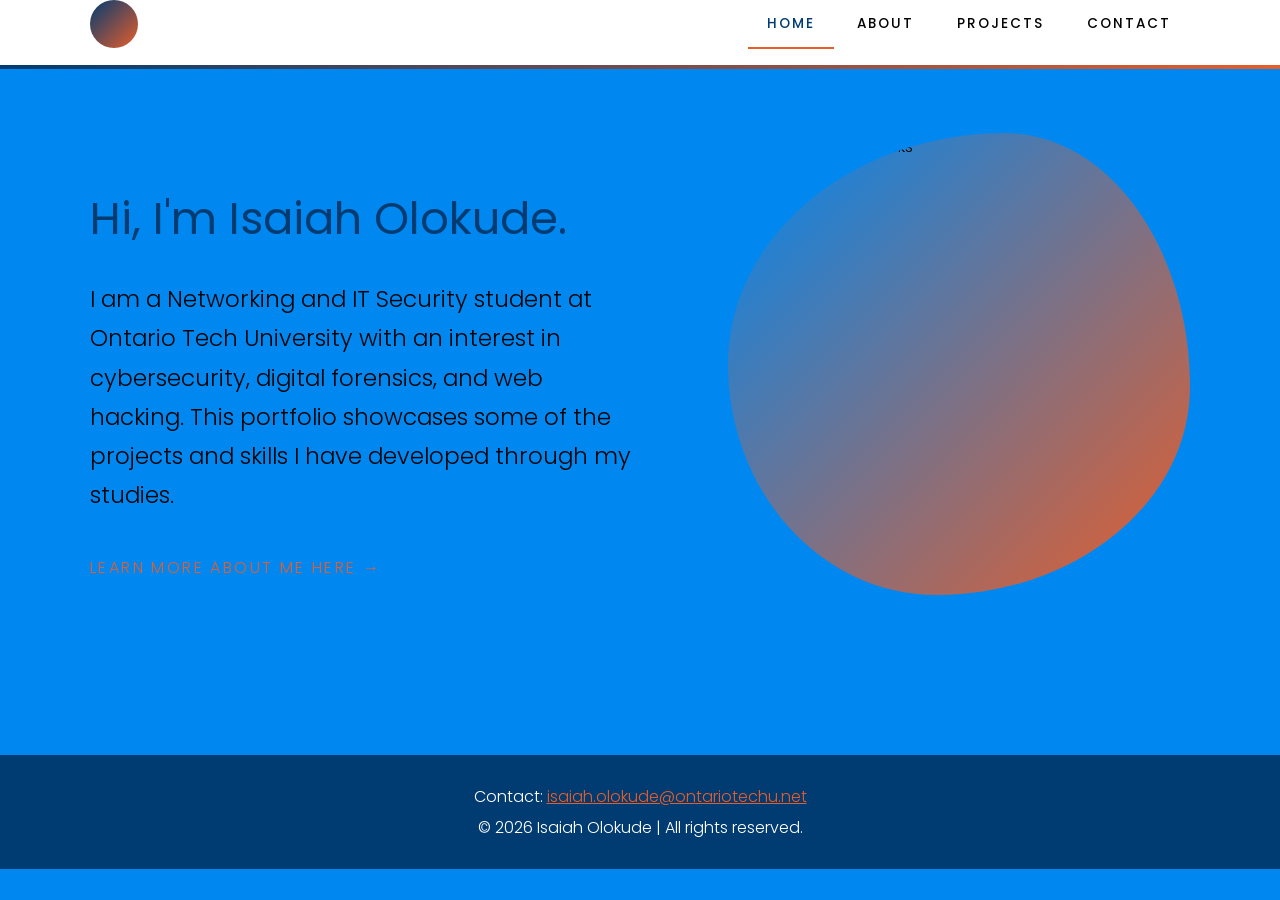
==== index.html @ 573d66c8 "Add files via upload" ====
<!DOCTYPE html>
<html lang="en">
<head>
  <meta charset="UTF-8">
  <meta name="viewport" content="width=device-width, initial-scale=1.0">
  <title>Your Name | Portfolio</title>
  <!-- Poppins font from Google Fonts (cite this in your README) -->
  <link rel="stylesheet" href="https://fonts.googleapis.com/css2?family=Poppins:wght@300;400;500&amp;display=swap">
  <link rel="stylesheet" href="css/style.css">
  <link rel="stylesheet" href="css/mobile.css" media="screen and (max-width: 767px)">
  <link rel="stylesheet" href="css/tablet.css" media="screen and (min-width: 768px) and (max-width: 1023px)">
</head>
<body>

  <header class="site-header">
    <div class="wrapper clearfix">
      <!-- Logo badge made with CSS: your initials, no image needed -->
      <a href="index.html" class="logo" aria-label="Home"></a>
      
      <nav aria-label="Main navigation">
        <ul>
          <li><a href="index.html" class="current">Home</a></li>
          <li><a href="about.html">About</a></li>
          <li><a href="projects.html">Projects</a></li>
          <li><a href="contact.html">Contact</a></li>
        </ul>
      </nav>
    </div>
  </header>

  <main>
    <section class="hero wrapper clearfix">
      <article class="hero-text">
        <h1>Hi, I'm Isaiah Olokude.</h1>
        <p>I am a Networking and IT Security student at Ontario Tech University with an interest in
    cybersecurity, digital forensics, and web hacking. This portfolio showcases
    some of the projects and skills I have developed through my studies.</p>
        
        <a href="about.html" class="learn-more-here">Learn more about me here &rarr;</a>
      </article>
      <div class="hero-image">
        <img src="images/hero.PNG" alt="Your Name at a desks">
      </div>
    </section>
   <section class="timeline" aria-labelledby="timeline-title">
  <div class="wrapper">
    
  </main>

  <footer class="site-footer">
    <p>Contact: <a href="mailto:isaiah.olokude@ontariotechu.net">isaiah.olokude@ontariotechu.net</a></p>
    <p>&copy; 2026 Isaiah Olokude | All rights reserved.</p>
  </footer>

</body>
</html>
---- css/style.css ----
/* base.css: shared styles. Fluid design: % widths, rem units, max-width.
   No Flexbox anywhere; columns use float. */

:root {
  /* PLACEHOLDER palette: swap in your Adobe Color scheme + list it in README */
    --color-dark: #003C71;     /* Future Blue */
    --color-mid: #E75D2A;      
    --color-accent: #E75D2A;   /* Tech Tangerine */
    --color-soft: #0088f0;     /* Light background */
    --color-text: #030303;     /* Simcoe Blue */
    --color-nardo: #6B6D70;
    --color-light: #fff;    /* Light background */
}

* { box-sizing: border-box; }

body {
  margin: 0;
  font-family: "Poppins", Arial, sans-serif;
  font-weight: 300;
  line-height: 1.7;
  color: var(--color-text);
  background: var(--color-soft);
}

img, video { max-width: 100%; height: auto; } /* fluid media */

/* Fluid centered container: shrinks with the screen, capped on big screens */
.wrapper { width: 90%; max-width: 1100px; margin: 0 auto; }

.clearfix::after { content: ""; display: block; clear: both; }

/* ---------- Header ---------- */
.site-header { padding: 0rem 0; position: relative; }
.site-header { background: var(--color-light); }

/* Plain linear gradient (left to right): thin bar under the header */
.site-header::after {
  content: "";
  display: block;
  height: 4px;
  margin-top: 1rem;
  background: linear-gradient(to right, var(--color-dark), var(--color-accent));
}

/* Angled gradient (135deg): round logo badge */
.logo {
  float: left;
  width: 3rem;
  height: 3rem;
  line-height: 3rem;
  border-radius: 50%;
  text-align: center;
  font-weight: 500;
  color: #ffffff;
  text-decoration: none;
  background: linear-gradient(135deg, var(--color-dark), var(--color-mid));
}

.site-header nav { float: right; }
.site-header ul { margin: 0; padding: 0; list-style: none; }
.site-header li { display: inline-block; }   /* inline-block instead of flex */
.site-header nav a {
  display: block;
  padding: 0.75rem 1.2rem;
  font-size: 0.85rem;
  font-weight: 500;
  letter-spacing: 0.15em;
  text-transform: uppercase;
  color: var(--color-);
  text-decoration: none;
}
.site-header nav a:hover,
.site-header nav a.current { color: var(--color-dark); border-bottom: 2px solid var(--color-accent); }

/* ---------- Hero: text left, image right (floats) ---------- */
.hero { padding: 4rem 0; }
.hero-text { float: left; width: 50%; padding-top: 3rem; }
.hero-text h1 {
  margin: 0 0 1rem;
  font-size: clamp(1.8rem, 4vw, 2.8rem);  /* fluid type: scales with the window */
  font-weight: 400;
  color: var(--color-dark);
}
.hero-text p { font-size: clamp(1rem, 1.8vw, 10rem); }
.learn-more-here {
  display: inline-block;
  margin-top: 1rem;
  letter-spacing: 0.15em;
  text-transform: uppercase;
  text-decoration: none;
  color: var(--color-accent);
}

/* Blob shape with an angled gradient; square via padding-bottom trick */
.hero-image {
  position: relative;
  float: right;
  width: 42%;
  padding-bottom: 42%;      /* keeps the frame square as it scales */
  border-radius: 60% 40% 55% 45% / 50% 55% 45% 50%;
  background: linear-gradient(135deg, var(--color-soft), var(--color-accent));
  overflow: hidden;
}
.hero-image img {
  position: absolute;
  top: 0;
  left: 0;
  width: 100%;
  height: 100%;
  object-fit: cover;
  object-position: 30% 20%;
}

/* ---------- Footer ---------- */
.site-footer {
  clear: both;
  padding: 1.5rem 1rem;
  text-align: center;
  color: #fff;
  background: var(--color-dark);
}
.site-footer p { margin: 0.25rem 0; }
.site-footer a { color: var(--color-accent); }

.timeline {
  --tl-dark: #2b2d33;     /* outline colour, like the reference design */
  --tl-blue: #1a5fd0;
  --tl-pink: #f7af95;     /* swap these for your own palette if you prefer */
  --tl-purple: #f89875;
  --tl-orange: #f78156;
  --tl-yellow: #fdfdfc;
  padding: 3rem 0;
  background: var(--tl-bg);
}

.timeline h2 { margin: 0 0 0.5rem; color: var(--tl-dark); }
.timeline h2::after {          /* linear gradient underline */
  content: "";
  display: block;
  width: 90px;
  height: 4px;
  margin-top: 0.75rem;
  background: linear-gradient(to right, var(--tl-dark), var(--tl-blue));
}
.timeline-intro { margin: 0 0 1rem; }

/* Hidden radios remember which stage is selected (still reachable by keyboard) */
.slider { position: relative; }
.slider input { position: absolute; opacity: 0; width: 1px; height: 1px; }

/* ---------- Arrow timeline ---------- */
.slider-nav {
  /* Variables so mobile.css can shrink everything with three lines */
  --chev-h: 4rem;
  --stem: 2rem;
  --clock: 3.6rem;
  --dot: 2rem;
  /* Room above and below the arrows for the circles */
  padding: calc(var(--stem) + var(--clock) + 0.5rem) 0 calc(var(--stem) + var(--dot) + 0.5rem);
}
.slider-nav::after { content: ""; display: block; clear: both; } /* clearfix for floats */

/* Arrows are 36.5% wide and overlap so each point nests into the next notch.
   Width: 36.5 + 2 x (36.5 x 0.85 + 0.7 gap) = about 100% */
.stage {
  position: relative;
  float: left;
  width: 36.5%;
  cursor: pointer;
}
.stage + .stage { margin-left: -4.8%; }

.chev-wrap { display: block; }

/* The arrow: dark clipped shape, with a coloured inner shape inset by 3px to look like an outline */
.chevron {
  position: relative;
  display: block;
  height: var(--chev-h);
  background: var(--tl-dark);
  clip-path: polygon(0 0, 85% 0, 100% 50%, 85% 100%, 0 100%, 15% 50%);
}
.chevron::before {
  content: "";
  position: absolute;
  top: 3px; right: 3px; bottom: 3px; left: 3px;
  clip-path: polygon(0 0, 85% 0, 100% 50%, 85% 100%, 0 100%, 15% 50%);
}
.stage-past .chevron::before { background: var(--tl-pink); }
.stage-present .chevron::before { background: var(--tl-purple); }
.stage-future .chevron::before { background: var(--tl-orange); }

.chev-text {
  position: relative;          /* sits above the inner shape */
  display: block;
  text-align: center;
  line-height: var(--chev-h);
  font-weight: 500;
  color: var(--tl-dark);
}

/* Stem line + circle, above or below the arrow */
.stem {
  position: absolute;
  left: 50%;
  width: 3px;
  margin-left: -1.5px;
  height: var(--stem);
  background: var(--tl-dark);
}
.dot {
  position: absolute;
  left: 50%;
  width: var(--dot);
  height: var(--dot);
  margin-left: calc(var(--dot) / -2);
  box-sizing: border-box;
  border: 3px solid var(--tl-dark);
  border-radius: 50%;
}
.marker-up .stem { bottom: 100%; }
.marker-up .dot { bottom: calc(100% + var(--stem) - 3px); }
.marker-down .stem { top: 100%; }
.marker-down .dot { top: calc(100% + var(--stem) - 3px); }

.stage-past .dot { background: #fafafa; }
.stage-present .dot { background: #f4f5f7; }

/* Clock on the Future stage, drawn with CSS */
.dot-clock {
  width: var(--clock);
  height: var(--clock);
  margin-left: calc(var(--clock) / -2);
  background: var(--tl-yellow);
}
.dot-clock::before,
.dot-clock::after {            /* the two clock hands */
  content: "";
  position: absolute;
  left: 50%;
  top: 50%;
  background: var(--tl-dark);
}
.dot-clock::before { width: 3px; height: 32%; transform: translate(-50%, -100%); }              /* minute hand, points up */
.dot-clock::after  { width: 28%; height: 3px; transform-origin: 0 50%; transform: rotate(40deg); } /* hour hand */

/* Selected stage: offset shadow like the reference design + bold text */
#tl-1:checked ~ .slider-nav .stage-past .chev-wrap,
#tl-2:checked ~ .slider-nav .stage-present .chev-wrap,
#tl-3:checked ~ .slider-nav .stage-future .chev-wrap {
  filter: drop-shadow(4px 4px 0 var(--tl-dark));
}
#tl-1:checked ~ .slider-nav .stage-past .chev-text,
#tl-2:checked ~ .slider-nav .stage-present .chev-text,
#tl-3:checked ~ .slider-nav .stage-future .chev-text {
  font-weight: 700;
}

/* Visible focus ring for keyboard users */
#tl-1:focus-visible ~ .slider-nav .stage-past .chev-wrap,
#tl-2:focus-visible ~ .slider-nav .stage-present .chev-wrap,
#tl-3:focus-visible ~ .slider-nav .stage-future .chev-wrap {
  outline: 3px solid var(--tl-blue);
  outline-offset: 4px;
}

/* ---------- Bios ---------- */
.slider-hint { margin: 0; font-style: italic; }
.slider input:checked ~ .slider-hint { display: none; }

.slider-track { margin: 0; padding: 0; list-style: none; }
.slide { display: none; }

#tl-1:checked ~ .slider-window .slide:nth-child(1),
#tl-2:checked ~ .slider-window .slide:nth-child(2),
#tl-3:checked ~ .slider-window .slide:nth-child(3) {
  display: block;
  animation: fade-in 0.4s ease;
}
@keyframes fade-in { from { opacity: 0; } to { opacity: 1; } }

.timeline .slide-grid {
  width: 100%;
  max-width: 1000px;       /* total width of the pair on big screens */
  margin: 0 auto;          /* centers the pair on the page */
}
.timeline .slide-grid::after { content: ""; display: block; clear: both; }  /* clearfix for the floats */

/* Both boxes fill the container, bio left and skills right */
.timeline .slide-grid .timeline-card {
  float: left;
  width: 58%;
  max-width: none;         /* removes any old 700px cap */
  margin: 0 2% 0 0;
}
.timeline .slide-grid .skills-card {
  width: 40%;              /* 58 + 2 + 40 = 100% */
  margin: 0;
}

.timeline-card p + p { margin-top: 0.75rem; }
.timeline-card ul { margin: 0.75rem 0 0; padding-left: 1.25rem; }
.timeline-card li { margin-bottom: 0.5rem; }

@media (prefers-reduced-motion: reduce) {
  .slide { animation: none !important; }
}
.timeline .slide-grid .timeline-card {
  padding: 1.25rem;
  background: var(--color-light);
  border-top: 4px solid var(--tl-blue);
  border-radius: 6px;
  box-shadow: 0 2px 6px rgba(43, 45, 51, 0.12);
}

.about { padding: 5rem 0 1rem; }
.about-hub { position: relative; }

/* Hidden radios remember which popup is open (keyboard users can still reach them) */
.about-hub input { position: absolute; opacity: 0; width: 1px; height: 1px; }

/* Poster stage: fluid width, height = 120% of width via the ::before padding trick */
.poster {
  position: relative;
  width: 100%;
  max-width: 620px;
  margin: 0 auto;
  overflow: hidden;
  background: #0088f0;;
  border: 1px solid #cfd8e3;
}
.poster::before { content: ""; display: block; padding-bottom: 120%; }

/* Big serif title: "ABOUT" above the photo, "ME" below, both overlapping it */
.poster h1 { margin: 0; }
.t-about, .t-me {
  position: absolute;
  left: 50%;
  z-index: 3;
  transform: translateX(-50%);
  font-family: "Playfair Display", Georgia, serif;
  font-style: italic;
  font-weight: 700;
  font-size: clamp(3rem, 19vw, 7.5rem);   /* fluid: scales with the screen */
  line-height: 1;
  letter-spacing: -0.02em;
  text-transform: uppercase;
  white-space: nowrap;
  color: var(--color-accent);
}
.t-about { top: 3%; }
.t-me { top: 53%; }

/* Grayscale photo on a grey backdrop, centred */
.poster-photo {
  position: absolute;
  z-index: 1;
  top: 17%;
  left: 50%;
  width: 44%;
  margin-left: -22%;
  aspect-ratio: 1 / 1.15;
  overflow: hidden;
  background: #cfd4da;
}
.poster-photo img {
  display: block;
  width: 100%;
  height: 100%;
  object-fit: cover;
  object-position: 50% 20%;       /* adjust to centre your face */
  filter: grayscale(100%);        /* black-and-white like the reference */
}

/* Handwritten text */
.poster-name,
.note,
.poster-cta,
.popup-close {
  font-family: "Caveat", "Comic Sans MS", cursive;
  color: var(--color-dark);
}
.poster-name {
  position: absolute;
  z-index: 2;
  top: 20%;
  right: 3%;
  margin: 0;
  font-size: clamp(1rem, 3.6vw, 1.5rem);
  font-weight: 700;
}
.poster-cta {
  position: absolute;
  top: 80%;
  left: 0;
  width: 100%;
  margin: 0;
  text-align: center;
  font-size: clamp(1.1rem, 4vw, 1.7rem);
  font-weight: 700;
  line-height: 1.2;
}
.poster-cta a { color: var(--color-dark); }

/* Notes around the photo (clickable labels) */
.note {
  position: absolute;
  z-index: 4;
  width: 25%;
  padding: 0.15rem 0.3rem;
  font-size: clamp(0.9rem, 3.2vw, 1.4rem);
  font-weight: 700;
  line-height: 1.1;
  border-bottom: 2px dashed var(--color-accent);
  cursor: pointer;
}
.note:hover { color: var(--color-accent); }
.note-1 { left: 1%;  top: 27%; }
.note-2 { left: 1%;  top: 43%; }
.note-3 { left: 1%;  top: 60%; }
.note-4 { right: 1%; top: 30%; text-align: right; }
.note-5 { right: 1%; top: 46%; text-align: right; }
.note-6 { right: 1%; top: 62%; text-align: right; }

/* Selected note: white pill with a solid border */
#ab-1:checked ~ .poster .note-1,
#ab-2:checked ~ .poster .note-2,
#ab-3:checked ~ .poster .note-3,
#ab-4:checked ~ .poster .note-4,
#ab-5:checked ~ .poster .note-5,
#ab-6:checked ~ .poster .note-6 {
  background: #fff;
  border: 2px solid var(--color-accent);
  border-radius: 999px;
}

/* Keyboard focus ring */
#ab-1:focus-visible ~ .poster .note-1,
#ab-2:focus-visible ~ .poster .note-2,
#ab-3:focus-visible ~ .poster .note-3,
#ab-4:focus-visible ~ .poster .note-4,
#ab-5:focus-visible ~ .poster .note-5,
#ab-6:focus-visible ~ .poster .note-6 {
  outline: 3px solid var(--color-dark);
  outline-offset: 2px;
}

/* Popup card, centred on the poster */
.popup {
  display: none;
  position: absolute;
  z-index: 6;
  top: 50%;
  left: 50%;
  width: 66%;
  max-height: 60%;
  overflow-y: auto;
  padding: 1rem;
  background: #fff;
  border-top: 4px solid var(--color-accent);
  border-radius: 6px;
  box-shadow: 0 4px 14px rgba(0, 0, 0, 0.3);
  transform: translate(-50%, -50%);
}
.popup h2 { margin: 0 0 0.5rem; font-size: 1.1rem; color: var(--color-dark); }
.popup p { margin: 0 0 0.75rem; font-size: 0.9rem; }
.popup-close {
  display: inline-block;
  padding: 0.1rem 0.9rem;
  border: 2px solid var(--color-dark);
  border-radius: 999px;
  font-size: 1.1rem;
  font-weight: 700;
  cursor: pointer;
}

#ab-1:checked ~ .poster .popup-1,
#ab-2:checked ~ .poster .popup-2,
#ab-3:checked ~ .poster .popup-3,
#ab-4:checked ~ .poster .popup-4,
#ab-5:checked ~ .poster .popup-5,
#ab-6:checked ~ .poster .popup-6 {
  display: block;
  animation: pop-in 0.3s ease;
}
@keyframes pop-in { from { opacity: 0; } to { opacity: 1; } }
@media (prefers-reduced-motion: reduce) {
  .popup { animation: none !important; }
}

/* Video section below the poster */
.about-video { padding: 1rem 0 3rem; text-align: center; }
.about-video h2 { color: var(--color-dark); }
.about-video video { display: block; width: 100%; max-width: 720px; margin: 0 auto; }

.page-projects { background: var(--color-soft); }

/* White header strip so the dark nav links stay readable on grey */
.page-projects .site-header { background: #fff; }

.projects { padding: 2rem 0; }
.projects h1 { margin: 0 0 0.5rem; color: #fff; }
.projects h1::after {                       /* linear gradient underline */
  content: "";
  display: block;
  width: 90px;
  height: 4px;
  margin-top: 0.75rem;
  background: linear-gradient(to right, var(--color-accent), var(--color-light));
}
.projects-intro { margin: 0 0 2rem; color: #fff; }

/* Grid without Flexbox: inline-block cards with % widths.
   font-size: 0 on the container removes the gap between inline-blocks. */
.project-grid { font-size: 0; }
.project-card {
  display: inline-block;
  vertical-align: top;
  width: 100%;                   /* mobile default: one per row */
  margin: 0 0 1rem;
  padding: 1.25rem;
  font-size: 1rem;               /* resets the 0 from the container */
  background: #ffffff;
  border-top: 4px solid var(--color-accent);
  border-radius: 6px;
  box-shadow: 0 2px 8px rgba(0, 0, 0, 0.25);
}
.project-card h2 { margin: 0 0 0.5rem; font-size: 1.2rem; color: var(--color-dark); }
.project-card p { margin: 0; }

.project-tag {
  display: inline-block;
  margin: 0 0 0.75rem;
  padding: 0.1rem 0.75rem;
  font-size: 0.8rem;
  font-weight: 500;
  color: var(--color-dark);
  background: var(--color-light);
  border-radius: 999px;
}
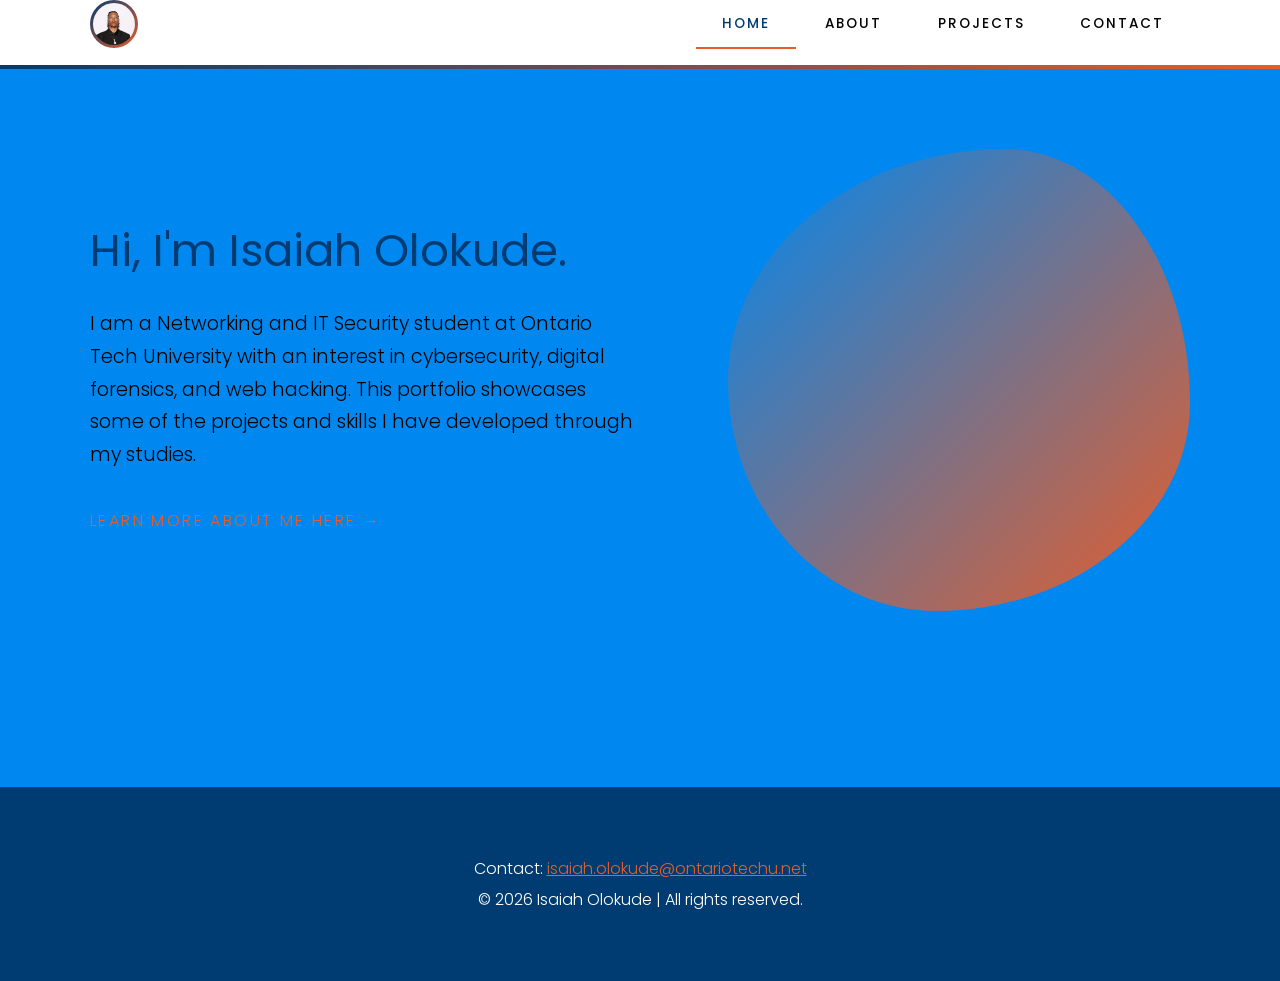
==== commit a8b4c139: "Add files via upload" ====
--- a/index.html
+++ b/index.html
@@ -3,19 +3,23 @@
 <head>
   <meta charset="UTF-8">
   <meta name="viewport" content="width=device-width, initial-scale=1.0">
-  <title>Your Name | Portfolio</title>
+  <title>Home | Isaiah Olokude</title>
   <!-- Poppins font from Google Fonts (cite this in your README) -->
   <link rel="stylesheet" href="https://fonts.googleapis.com/css2?family=Poppins:wght@300;400;500&amp;display=swap">
   <link rel="stylesheet" href="css/style.css">
-  <link rel="stylesheet" href="css/mobile.css" media="screen and (max-width: 767px)">
-  <link rel="stylesheet" href="css/tablet.css" media="screen and (min-width: 768px) and (max-width: 1023px)">
+  <!-- phone style sheet -->
+<link rel="stylesheet" href="css/mobile.css" media="only screen and (max-width: 480px)">
+<!-- tablet style sheet -->
+<link rel="stylesheet" href="css/tablet.css" media="only screen and (min-width: 481px) and (max-width: 960px)">
+<!-- full-size monitor style sheet -->
+<link rel="stylesheet" href="css/laptop.css" media="only screen and (min-width: 960px)">
 </head>
 <body>
 
   <header class="site-header">
     <div class="wrapper clearfix">
       <!-- Logo badge made with CSS: your initials, no image needed -->
-      <a href="index.html" class="logo" aria-label="Home"></a>
+     <a href="index.html" class="logo" aria-label="Home"><img src="images/hero.png" alt=""></a>
       
       <nav aria-label="Main navigation">
         <ul>
@@ -39,7 +43,7 @@
         <a href="about.html" class="learn-more-here">Learn more about me here &rarr;</a>
       </article>
       <div class="hero-image">
-        <img src="images/hero.PNG" alt="Your Name at a desks">
+        <img src="images/hero.PNG" alt="Your Portrait" class="hero-portrait">
       </div>
     </section>
    <section class="timeline" aria-labelledby="timeline-title">
--- a/css/style.css
+++ b/css/style.css
@@ -57,6 +57,15 @@
   background: linear-gradient(135deg, var(--color-dark), var(--color-mid));
 }
 
+.logo { padding: 3px; }
+.logo img {
+  display: block;
+  width: 100%;
+  height: 100%;
+  border-radius: 50%;
+  object-fit: cover;          /* crops instead of stretching */
+  object-position: 50% 20%;
+}
 .site-header nav { float: right; }
 .site-header ul { margin: 0; padding: 0; list-style: none; }
 .site-header li { display: inline-block; }   /* inline-block instead of flex */
@@ -67,7 +76,7 @@
   font-weight: 500;
   letter-spacing: 0.15em;
   text-transform: uppercase;
-  color: var(--color-);
+  color: var(--color-text);
   text-decoration: none;
 }
 .site-header nav a:hover,
@@ -82,7 +91,7 @@
   font-weight: 400;
   color: var(--color-dark);
 }
-.hero-text p { font-size: clamp(1rem, 1.8vw, 10rem); }
+.hero-text p { font-size: clamp(0.5rem, 1.8vw, 1.2rem); }
 .learn-more-here {
   display: inline-block;
   margin-top: 1rem;
@@ -115,7 +124,7 @@
 /* ---------- Footer ---------- */
 .site-footer {
   clear: both;
-  padding: 1.5rem 1rem;
+  padding: 4rem 1rem;
   text-align: center;
   color: #fff;
   background: var(--color-dark);
@@ -490,9 +499,9 @@
 }
 
 /* Video section below the poster */
-.about-video { padding: 1rem 0 3rem; text-align: center; }
+.about-video { padding: 1rem 0 1rem; text-align: center; }
 .about-video h2 { color: var(--color-dark); }
-.about-video video { display: block; width: 100%; max-width: 720px; margin: 0 auto; }
+.about-video video { display: block; width: 100%; max-width: 350px; margin: 0 auto; }
 
 .page-projects { background: var(--color-soft); }
 
@@ -540,6 +549,79 @@
   border-radius: 999px;
 }
 
-
-
-
+.contact { padding: 3rem 0; }
+.contact h1 { margin: 0 0 0.5rem; color: #fff; }
+.contact h1::after {                       /* linear gradient underline */
+  content: "";
+  display: block;
+  width: 90px;
+  height: 4px;
+  margin-top: 0.75rem;
+  background: linear-gradient(to right, var(--color-accent), var(--color-light));
+}
+.contact-intro { margin: 0 0 1.5rem; color: #fff; }
+
+/* Form card: fluid width, capped on big screens, centred */
+.contact-form {
+  width: 100%;
+  max-width: 600px;
+  margin: 0 auto;
+  padding: 1.5rem;
+  background: #fff;
+  border-top: 4px solid var(--color-accent);
+  border-radius: 6px;
+  box-shadow: 0 2px 8px rgba(0, 0, 0, 0.25);
+}
+
+.contact-form label {
+  display: block;
+  margin: 1rem 0 0.35rem;
+  font-weight: 500;
+  color: var(--color-dark);
+}
+.contact-form label:first-child { margin-top: 0; }
+
+.contact-form input,
+.contact-form textarea {
+  display: block;
+  width: 100%;
+  padding: 0.65rem 0.75rem;
+  font: inherit;
+  color: var(--color-text);
+  background: var(--color-light);
+  border: 2px solid transparent;
+  border-radius: 4px;
+}
+.contact-form textarea { resize: vertical; }
+
+.contact-form input:focus,
+.contact-form textarea:focus {
+  outline: none;
+  border-color: var(--color-mid);
+}
+
+/* Show a red-orange border only after the visitor has typed something invalid */
+.contact-form input:invalid:not(:placeholder-shown),
+.contact-form textarea:invalid:not(:placeholder-shown) {
+  border-color: var(--color-accent);
+}
+
+.contact-form button {
+  display: block;
+  width: 70%;
+  margin: 1.5rem auto 0;
+  padding: 0.75rem;
+  font: inherit;
+  font-weight: 500;
+  color: var(--color-text);
+  background: var(--color-accent);
+  border: 0;
+  border-radius: 4px;
+  cursor: pointer;
+}
+.contact-form button:hover { background: var(--color-mid); color: #fff; }
+.contact-form button:focus-visible { outline: 3px solid var(--color-dark); outline-offset: 2px; }
+
+
+
+
--- a/css/mobile.css
+++ b/css/mobile.css
@@ -0,0 +1,61 @@
+/* mobile.css
+   Loads below 768px (phones, roughly 320px to 767px).
+   Everything stacks into one column. No Flexbox, only floats reset
+   to "none", block display and percentage widths. */
+
+/* ---------- Header and nav ---------- */
+.logo { float: none; display: block; margin: 0 auto 0.5rem; }  /* logo centred above the links */
+.site-header nav { float: none; text-align: center; }
+.site-header nav a { padding: 0.5rem 0.6rem; font-size: 0.75rem; }
+
+/* ---------- Home hero ---------- */
+.hero { padding: 2rem 0; }
+.hero-text,
+.hero-image { float: none; width: 100%; }
+.hero-text { padding-top: 0; text-align: center; }
+.hero-image { width: 70%; padding-bottom: 70%; margin: 2rem auto 0; } /* photo blob under the text */
+
+/* ---------- Timeline ---------- */
+/* Smaller arrows, stems and circles (these are variables set in base.css) */
+.slider-nav { --chev-h: 2.75rem; --stem: 1.25rem; --clock: 2.8rem; --dot: 1.5rem; }
+.chev-text { font-size: 0.8rem; }
+
+/* Bio box and skills box stack, bio first */
+.timeline .slide-grid .timeline-card,
+.timeline .slide-grid .skills-card {
+  float: none;
+  width: 100%;
+  margin: 0 0 1rem;
+}
+
+/* ---------- About page ---------- */
+/* Poster first, video underneath */
+.about-layout .about,
+.about-layout .about-video { float: none; width: 100%; }
+.about-layout .about-video { margin-top: 1.5rem; }
+
+/* Bigger popup with smaller text so it fits the small poster */
+.popup { width: 90%; max-height: 70%; padding: 0.75rem; }
+.popup h2 { font-size: 1rem; }
+.popup p { font-size: 0.8rem; }
+.note { width: 27%; }
+
+/* ---------- Projects ---------- */
+/* Nothing needed: cards are 100% wide by default in base.css, so one per row. */
+
+/* ---------- Contact ---------- */
+.contact-form { padding: 1rem; }
+.contact-form button { width: 100%; }
+
+.hero-text h1 {
+  font-size: 2rem;
+}
+
+.hero-text p {
+  font-size: 1rem;
+  line-height: 1.6;
+}
+
+.hero-text a {
+  font-size: 1rem;
+}
--- a/css/laptop.css
+++ b/css/laptop.css
@@ -0,0 +1,23 @@
+/* laptop.css
+   Loads at 1024px and wider (small laptops up to large desktops).
+   Full spacing and three columns where it makes sense. */
+
+/* ---------- Header and nav ---------- */
+.site-header nav a { padding: 0.75rem 1.6rem; }
+
+/* ---------- Home hero ---------- */
+.hero { padding: 5rem 0; }
+.hero-text { padding-top: 4rem; }
+
+/* ---------- Timeline ---------- */
+.timeline-card { padding: 1.5rem; }
+
+/* ---------- About page ---------- */
+/* Poster left (50%), video right (46%), set in base.css */
+
+/* ---------- Projects ---------- */
+/* Three cards per row: 31.3333% + 1% margin each side = 33.3333% */
+.project-card { width: 31.3333%; margin: 0 1% 2%; }
+
+/* ---------- Contact ---------- */
+.contact-form { max-width: 640px; }
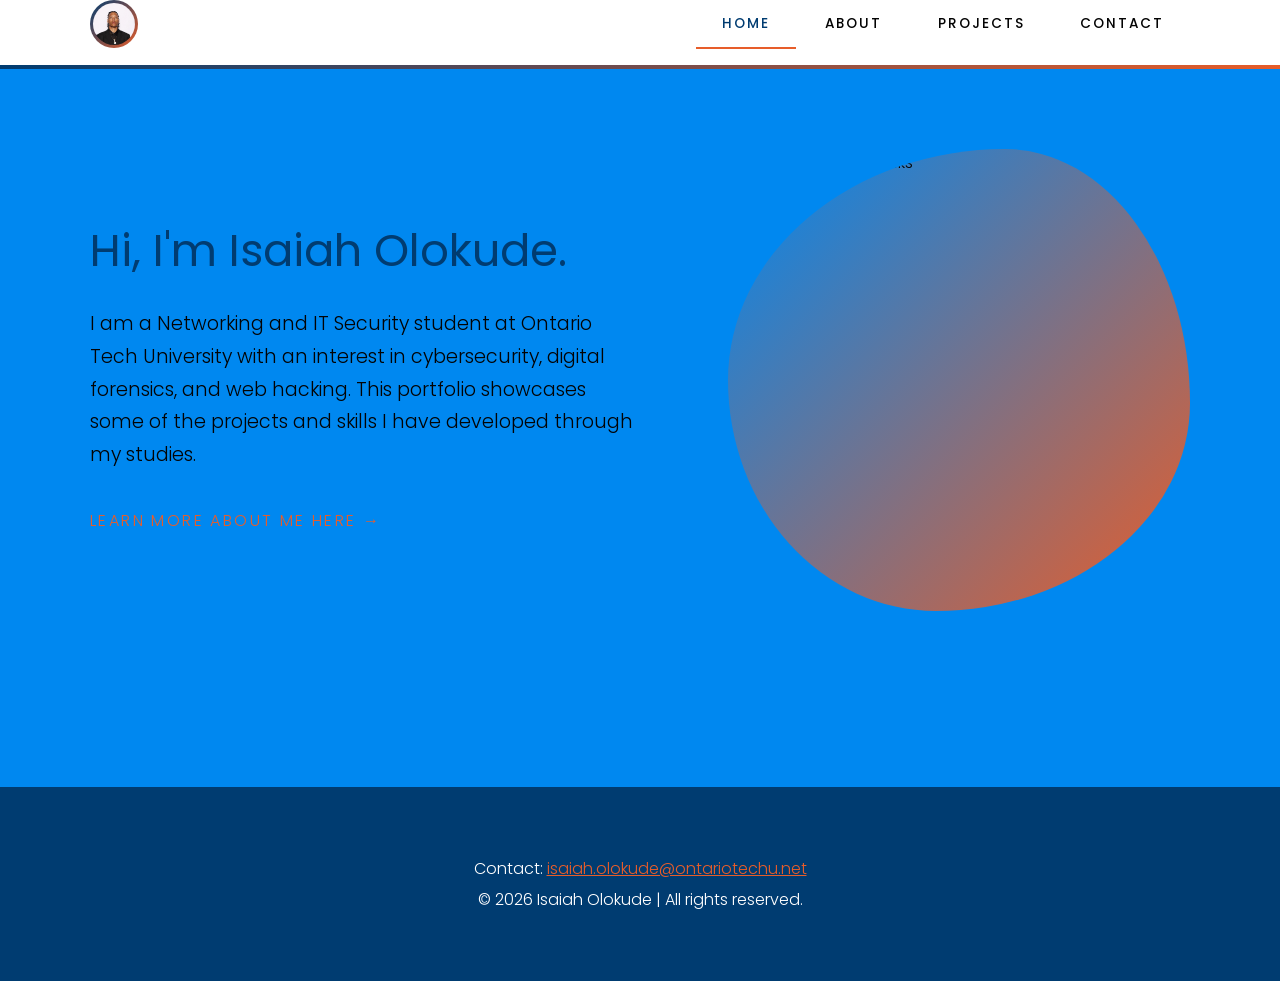
==== commit 73a943b6: "Add files via upload" ====
--- a/index.html
+++ b/index.html
@@ -43,7 +43,7 @@
         <a href="about.html" class="learn-more-here">Learn more about me here &rarr;</a>
       </article>
       <div class="hero-image">
-        <img src="images/hero.PNG" alt="Your Portrait" class="hero-portrait">
+        <img src="images/hero.PNG" alt="Your Name at a desks">
       </div>
     </section>
    <section class="timeline" aria-labelledby="timeline-title">
--- a/css/tablet.css
+++ b/css/tablet.css
@@ -0,0 +1,27 @@
+/* tablet.css
+   Loads from 768px to 1023px (an iPad in portrait is 768px).
+   Keeps two columns but tightens the spacing. */
+
+/* ---------- Header and nav ---------- */
+.site-header nav a { padding: 0.75rem 0.8rem; }
+
+/* ---------- Home hero ---------- */
+.hero { padding: 3rem 0; }
+.hero-text { width: 52%; padding-top: 1rem; }
+.hero-image { width: 44%; padding-bottom: 44%; }   /* padding-bottom = width keeps it square */
+
+/* ---------- Timeline ---------- */
+.timeline-card { padding: 1rem; }
+.timeline-card h3 { font-size: 1.05rem; }
+
+/* ---------- About page ---------- */
+/* Poster gets a bit more room than the video */
+.about-layout .about { width: 56%; }
+.about-layout .about-video { width: 40%; }
+
+/* ---------- Projects ---------- */
+/* Two cards per row: 48% + 1% margin each side = 50% */
+.project-card { width: 48%; margin: 0 1% 2%; }
+
+/* ---------- Contact ---------- */
+.contact-form { max-width: 560px; }
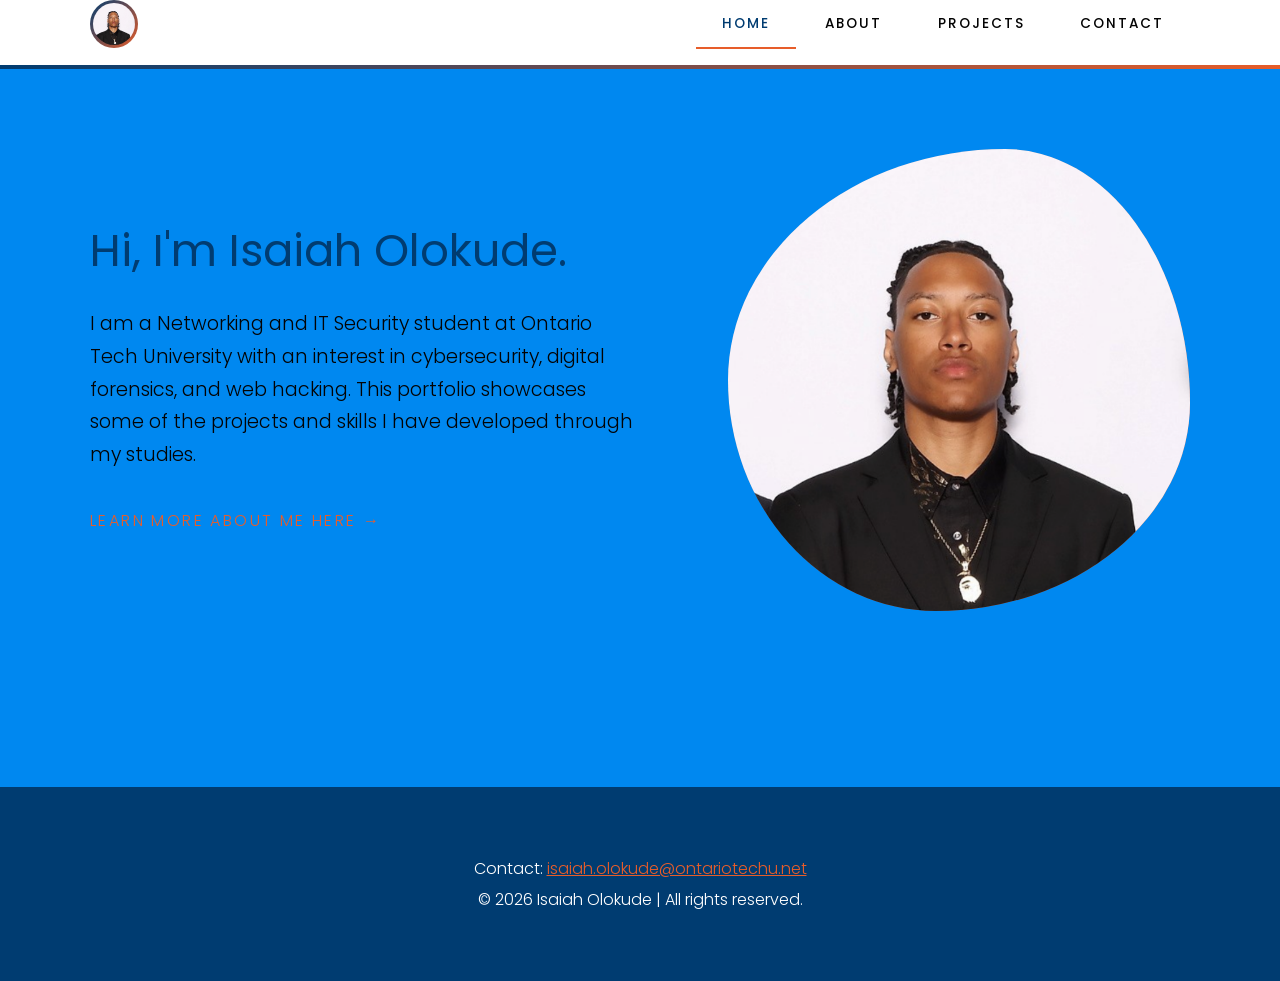
==== commit 4fa1191f: "Add files via upload" ====
--- a/index.html
+++ b/index.html
@@ -19,7 +19,7 @@
   <header class="site-header">
     <div class="wrapper clearfix">
       <!-- Logo badge made with CSS: your initials, no image needed -->
-     <a href="index.html" class="logo" aria-label="Home"><img src="images/hero.png" alt=""></a>
+     <a href="index.html" class="logo" aria-label="Home"><img src="images/hero.png" alt="Your Portrait"></a>
       
       <nav aria-label="Main navigation">
         <ul>
@@ -43,7 +43,7 @@
         <a href="about.html" class="learn-more-here">Learn more about me here &rarr;</a>
       </article>
       <div class="hero-image">
-        <img src="images/hero.PNG" alt="Your Name at a desks">
+        <img src="images/hero.png" alt="Your Name at a desks">
       </div>
     </section>
    <section class="timeline" aria-labelledby="timeline-title">
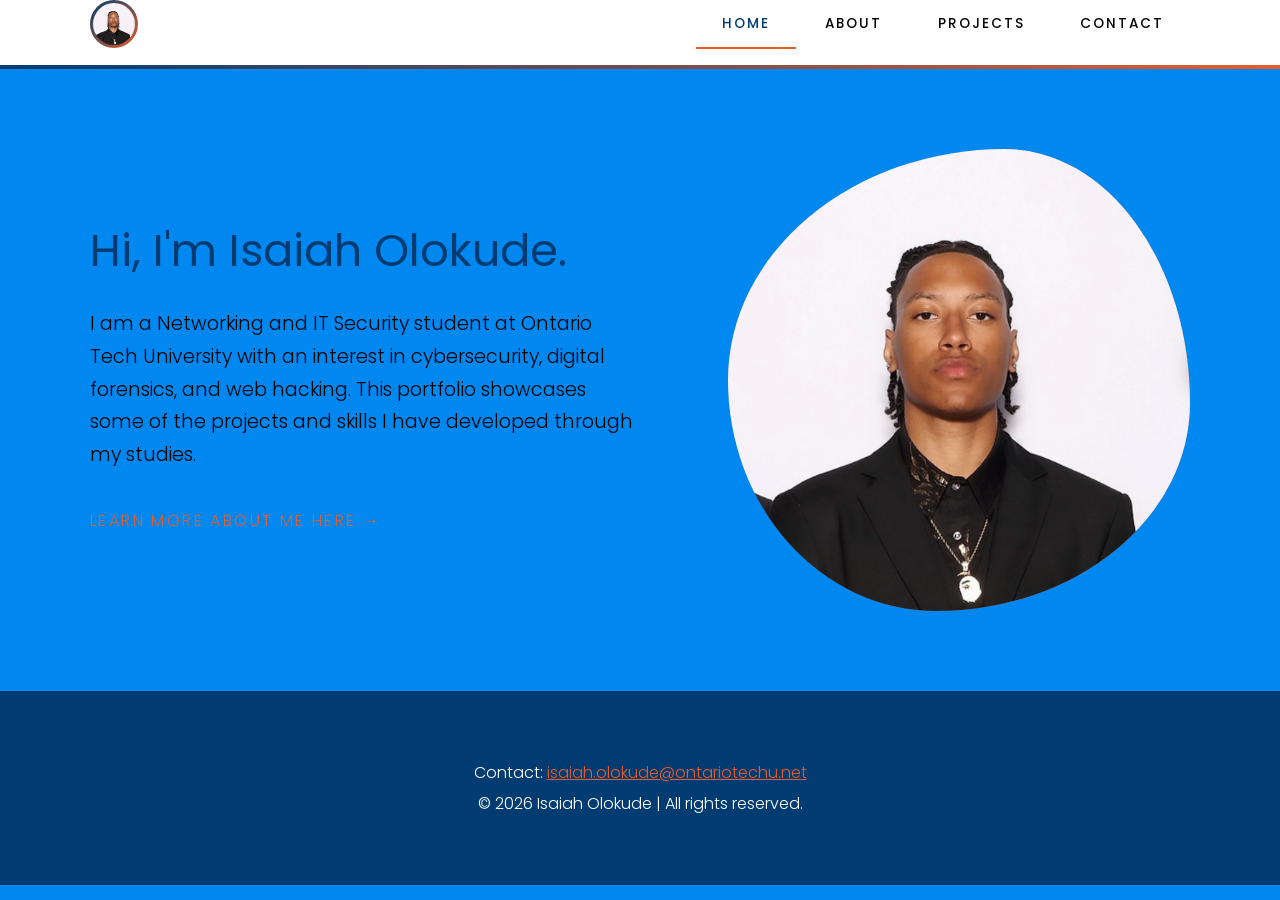
==== commit 8b9d1e6d: "Add files via upload" ====
--- a/index.html
+++ b/index.html
@@ -45,9 +45,8 @@
       <div class="hero-image">
         <img src="images/hero.png" alt="Your Name at a desks">
       </div>
-    </section>
-   <section class="timeline" aria-labelledby="timeline-title">
-  <div class="wrapper">
+      
+  
     
   </main>
 
--- a/css/style.css
+++ b/css/style.css
@@ -336,7 +336,7 @@
   max-width: 620px;
   margin: 0 auto;
   overflow: hidden;
-  background: #0088f0;;
+  background: #fff;;
   border: 1px solid #cfd8e3;
 }
 .poster::before { content: ""; display: block; padding-bottom: 120%; }
